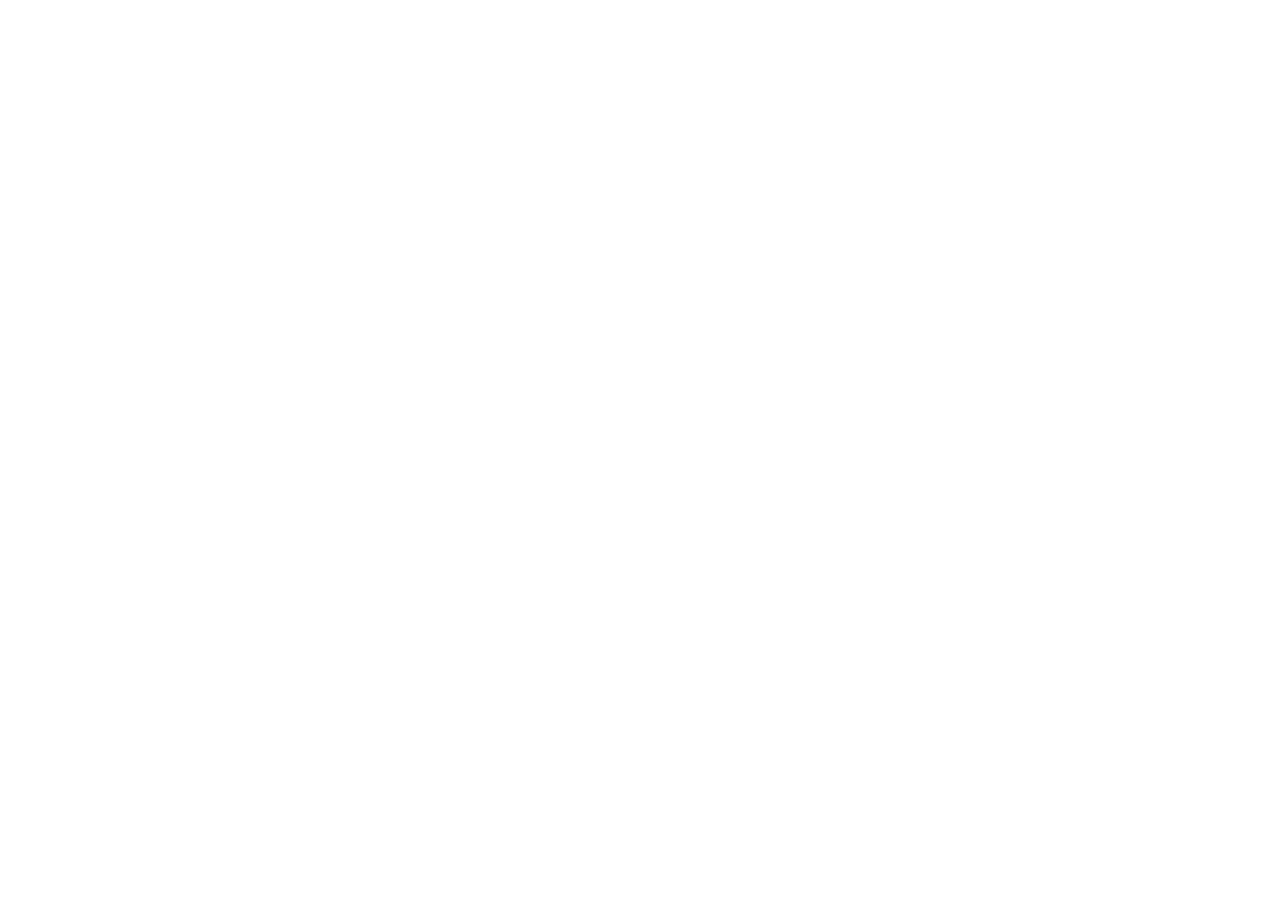
==== login.html @ 0ff99f97 "init project" ====
<!DOCTYPE html>
<html lang="en">
<head>
  <meta charset="UTF-8">
  <meta http-equiv="X-UA-Compatible" content="IE=edge">
  <meta name="viewport" content="width=device-width, initial-scale=1.0">
  <title>Document</title>
</head>
<body>
  
</body>
</html>
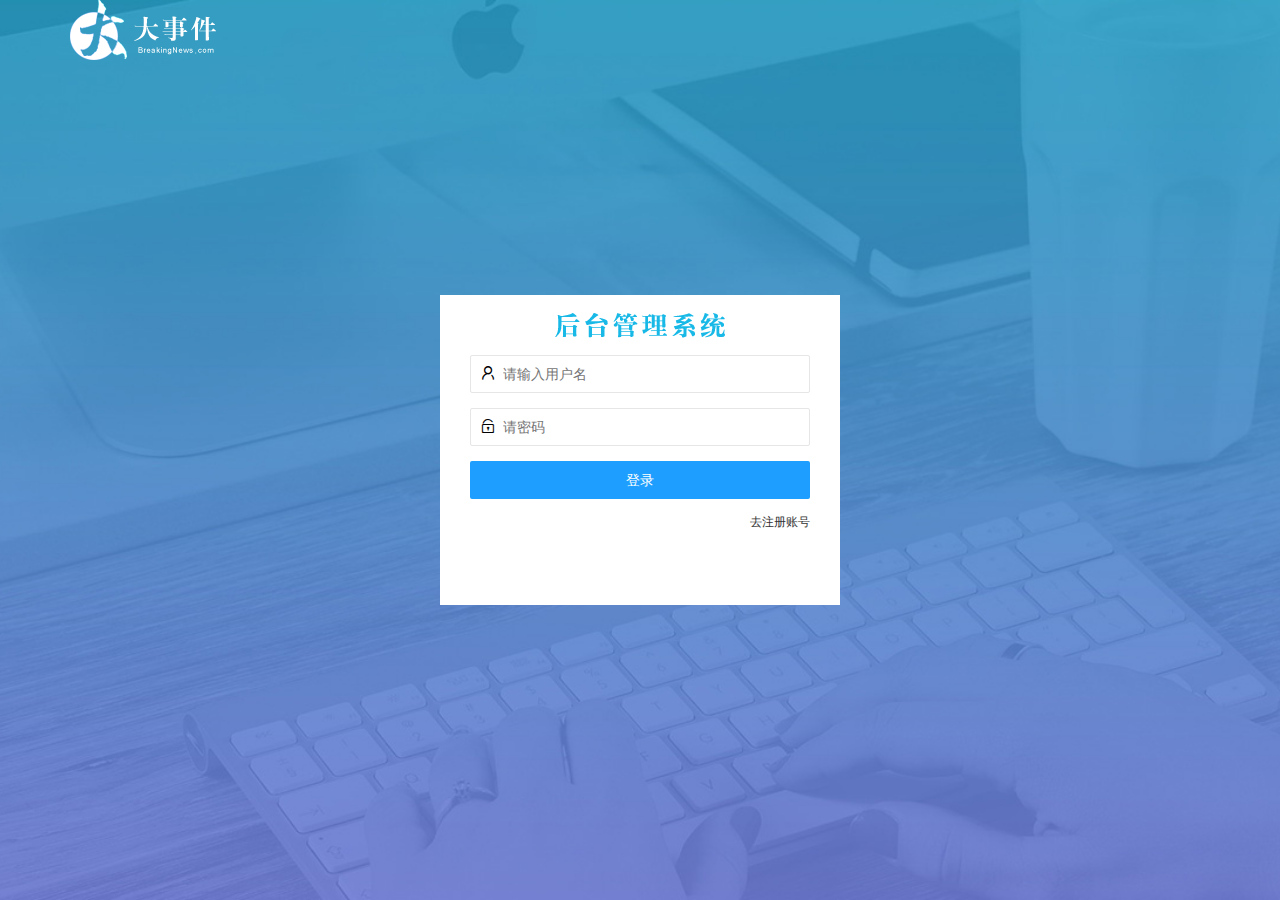
==== commit e0bfd0fa: "完成了登录和注册功能的开发" ====
--- a/login.html
+++ b/login.html
@@ -4,9 +4,81 @@
   <meta charset="UTF-8">
   <meta http-equiv="X-UA-Compatible" content="IE=edge">
   <meta name="viewport" content="width=device-width, initial-scale=1.0">
-  <title>Document</title>
+  <title>大事件登录/注册</title>
+  <link rel="stylesheet" href="./assets/lib/layui/css/layui.css">
+  <link rel="stylesheet" href="./assets/css/login.css">
 </head>
 <body>
-  
+  <!-- 头部的logo区域 -->
+  <div class="layui-main">
+    <img src="./assets/images/logo.png" alt="">
+  </div>
+  <div class="loginAndRegBox">
+    <div class="title-box"></div>
+    <!-- 登录的div -->
+    <div class="login-box">
+      <!--登录的表单  -->
+      <form class="layui-form" id="form_login">
+        <!-- 用户名 -->
+        <div class="layui-form-item">
+          <i class="layui-icon layui-icon-username"></i> 
+            <input type="text" name="username" required  lay-verify="required" placeholder="请输入用户名" autocomplete="off" class="layui-input">
+        </div>
+        <!-- 密码 -->
+        <div class="layui-form-item">
+          <i class="layui-icon layui-icon-password"></i> 
+          <input type="password" name="password" required  lay-verify="required|pwd" placeholder="请密码" autocomplete="off" class="layui-input">
+      </div>
+      <!-- 登录按钮 -->
+      <div class="layui-form-item">
+        <!-- 注意： 表单提交按钮和普通提交按钮的区别，就是lay-submit属性-->
+        <button class="layui-btn layui-btn-fluid layui-btn-normal" lay-submit lay-filter="formDemo">登录</button>
+      </div>
+      <div class="layui-form-item links">
+        <a href="javascript:;" id="link_reg">去注册账号</a>  
+      </div>
+      </form>
+      
+    </div>
+    <!-- 注册的div -->
+    <div class="reg-box">
+      <!-- 注册的表单 -->
+      <form class="layui-form" id="form_reg">
+        <!-- 用户名 -->
+        <div class="layui-form-item">
+          <i class="layui-icon layui-icon-username"></i> 
+            <input id="username" type="text" name="username" required  lay-verify="required" placeholder="请输入用户名" autocomplete="off" class="layui-input">
+        </div>
+        <!-- 密码 -->
+        <div class="layui-form-item">
+          <i class="layui-icon layui-icon-password"></i> 
+          <input id="password" type="password" name="password" required  lay-verify="required|pwd" placeholder="请输入密码" autocomplete="off" class="layui-input">
+      </div>
+      <!-- 密码确认 -->
+      <div class="layui-form-item">
+        <i class="layui-icon layui-icon-password"></i> 
+        <input id="repassword" type="password" name="repassword" required  lay-verify="required|pwd|repwd" placeholder="再次确认密码" autocomplete="off" class="layui-input">
+    </div>
+      <!-- 注册按钮 -->
+      <div class="layui-form-item">
+        <!-- 注意： 表单提交按钮和普通提交按钮的区别，就是lay-submit属性-->
+        <button class="layui-btn layui-btn-fluid layui-btn-normal" lay-submit lay-filter="formDemo">登录</button>
+      </div>
+      <div class="layui-form-item links">
+        <a href="javascript:;" id="link_login">去登录</a>
+      </div>
+      </form>
+      
+    </div>
+  </div>
+  <!-- 导入layui的js文件 -->
+  <script src="./assets/lib/layui/layui.all.js"></script>
+  <!-- 导入jQuery -->
+  <script src="./assets/lib/jquery.js"></script>
+  <!-- 导入自己封装的baseAPI.js -->
+  <script src="./assets/js/baseAPI.js"></script>
+  <!-- 导入自己的jQuery脚本 -->
+  <script src="./assets/js/login.js"></script>
+
 </body>
 </html>--- a/assets/lib/layui/css/layui.css
+++ b/assets/lib/layui/css/layui.css
@@ -0,0 +1,2 @@
+/** layui-v2.5.5 MIT License By https://www.layui.com */
+ .layui-inline,img{display:inline-block;vertical-align:middle}h1,h2,h3,h4,h5,h6{font-weight:400}.layui-edge,.layui-header,.layui-inline,.layui-main{position:relative}.layui-body,.layui-edge,.layui-elip{overflow:hidden}.layui-btn,.layui-edge,.layui-inline,img{vertical-align:middle}.layui-btn,.layui-disabled,.layui-icon,.layui-unselect{-moz-user-select:none;-webkit-user-select:none;-ms-user-select:none}.layui-elip,.layui-form-checkbox span,.layui-form-pane .layui-form-label{text-overflow:ellipsis;white-space:nowrap}.layui-breadcrumb,.layui-tree-btnGroup{visibility:hidden}blockquote,body,button,dd,div,dl,dt,form,h1,h2,h3,h4,h5,h6,input,li,ol,p,pre,td,textarea,th,ul{margin:0;padding:0;-webkit-tap-highlight-color:rgba(0,0,0,0)}a:active,a:hover{outline:0}img{border:none}li{list-style:none}table{border-collapse:collapse;border-spacing:0}h4,h5,h6{font-size:100%}button,input,optgroup,option,select,textarea{font-family:inherit;font-size:inherit;font-style:inherit;font-weight:inherit;outline:0}pre{white-space:pre-wrap;white-space:-moz-pre-wrap;white-space:-pre-wrap;white-space:-o-pre-wrap;word-wrap:break-word}body{line-height:24px;font:14px Helvetica Neue,Helvetica,PingFang SC,Tahoma,Arial,sans-serif}hr{height:1px;margin:10px 0;border:0;clear:both}a{color:#333;text-decoration:none}a:hover{color:#777}a cite{font-style:normal;*cursor:pointer}.layui-border-box,.layui-border-box *{box-sizing:border-box}.layui-box,.layui-box *{box-sizing:content-box}.layui-clear{clear:both;*zoom:1}.layui-clear:after{content:'\20';clear:both;*zoom:1;display:block;height:0}.layui-inline{*display:inline;*zoom:1}.layui-edge{display:inline-block;width:0;height:0;border-width:6px;border-style:dashed;border-color:transparent}.layui-edge-top{top:-4px;border-bottom-color:#999;border-bottom-style:solid}.layui-edge-right{border-left-color:#999;border-left-style:solid}.layui-edge-bottom{top:2px;border-top-color:#999;border-top-style:solid}.layui-edge-left{border-right-color:#999;border-right-style:solid}.layui-disabled,.layui-disabled:hover{color:#d2d2d2!important;cursor:not-allowed!important}.layui-circle{border-radius:100%}.layui-show{display:block!important}.layui-hide{display:none!important}@font-face{font-family:layui-icon;src:url(../font/iconfont.eot?v=250);src:url(../font/iconfont.eot?v=250#iefix) format('embedded-opentype'),url(../font/iconfont.woff2?v=250) format('woff2'),url(../font/iconfont.woff?v=250) format('woff'),url(../font/iconfont.ttf?v=250) format('truetype'),url(../font/iconfont.svg?v=250#layui-icon) format('svg')}.layui-icon{font-family:layui-icon!important;font-size:16px;font-style:normal;-webkit-font-smoothing:antialiased;-moz-osx-font-smoothing:grayscale}.layui-icon-reply-fill:before{content:"\e611"}.layui-icon-set-fill:before{content:"\e614"}.layui-icon-menu-fill:before{content:"\e60f"}.layui-icon-search:before{content:"\e615"}.layui-icon-share:before{content:"\e641"}.layui-icon-set-sm:before{content:"\e620"}.layui-icon-engine:before{content:"\e628"}.layui-icon-close:before{content:"\1006"}.layui-icon-close-fill:before{content:"\1007"}.layui-icon-chart-screen:before{content:"\e629"}.layui-icon-star:before{content:"\e600"}.layui-icon-circle-dot:before{content:"\e617"}.layui-icon-chat:before{content:"\e606"}.layui-icon-release:before{content:"\e609"}.layui-icon-list:before{content:"\e60a"}.layui-icon-chart:before{content:"\e62c"}.layui-icon-ok-circle:before{content:"\1005"}.layui-icon-layim-theme:before{content:"\e61b"}.layui-icon-table:before{content:"\e62d"}.layui-icon-right:before{content:"\e602"}.layui-icon-left:before{content:"\e603"}.layui-icon-cart-simple:before{content:"\e698"}.layui-icon-face-cry:before{content:"\e69c"}.layui-icon-face-smile:before{content:"\e6af"}.layui-icon-survey:before{content:"\e6b2"}.layui-icon-tree:before{content:"\e62e"}.layui-icon-upload-circle:before{content:"\e62f"}.layui-icon-add-circle:before{content:"\e61f"}.layui-icon-download-circle:before{content:"\e601"}.layui-icon-templeate-1:before{content:"\e630"}.layui-icon-util:before{content:"\e631"}.layui-icon-face-surprised:before{content:"\e664"}.layui-icon-edit:before{content:"\e642"}.layui-icon-speaker:before{content:"\e645"}.layui-icon-down:before{content:"\e61a"}.layui-icon-file:before{content:"\e621"}.layui-icon-layouts:before{content:"\e632"}.layui-icon-rate-half:before{content:"\e6c9"}.layui-icon-add-circle-fine:before{content:"\e608"}.layui-icon-prev-circle:before{content:"\e633"}.layui-icon-read:before{content:"\e705"}.layui-icon-404:before{content:"\e61c"}.layui-icon-carousel:before{content:"\e634"}.layui-icon-help:before{content:"\e607"}.layui-icon-code-circle:before{content:"\e635"}.layui-icon-water:before{content:"\e636"}.layui-icon-username:before{content:"\e66f"}.layui-icon-find-fill:before{content:"\e670"}.layui-icon-about:before{content:"\e60b"}.layui-icon-location:before{content:"\e715"}.layui-icon-up:before{content:"\e619"}.layui-icon-pause:before{content:"\e651"}.layui-icon-date:before{content:"\e637"}.layui-icon-layim-uploadfile:before{content:"\e61d"}.layui-icon-delete:before{content:"\e640"}.layui-icon-play:before{content:"\e652"}.layui-icon-top:before{content:"\e604"}.layui-icon-friends:before{content:"\e612"}.layui-icon-refresh-3:before{content:"\e9aa"}.layui-icon-ok:before{content:"\e605"}.layui-icon-layer:before{content:"\e638"}.layui-icon-face-smile-fine:before{content:"\e60c"}.layui-icon-dollar:before{content:"\e659"}.layui-icon-group:before{content:"\e613"}.layui-icon-layim-download:before{content:"\e61e"}.layui-icon-picture-fine:before{content:"\e60d"}.layui-icon-link:before{content:"\e64c"}.layui-icon-diamond:before{content:"\e735"}.layui-icon-log:before{content:"\e60e"}.layui-icon-rate-solid:before{content:"\e67a"}.layui-icon-fonts-del:before{content:"\e64f"}.layui-icon-unlink:before{content:"\e64d"}.layui-icon-fonts-clear:before{content:"\e639"}.layui-icon-triangle-r:before{content:"\e623"}.layui-icon-circle:before{content:"\e63f"}.layui-icon-radio:before{content:"\e643"}.layui-icon-align-center:before{content:"\e647"}.layui-icon-align-right:before{content:"\e648"}.layui-icon-align-left:before{content:"\e649"}.layui-icon-loading-1:before{content:"\e63e"}.layui-icon-return:before{content:"\e65c"}.layui-icon-fonts-strong:before{content:"\e62b"}.layui-icon-upload:before{content:"\e67c"}.layui-icon-dialogue:before{content:"\e63a"}.layui-icon-video:before{content:"\e6ed"}.layui-icon-headset:before{content:"\e6fc"}.layui-icon-cellphone-fine:before{content:"\e63b"}.layui-icon-add-1:before{content:"\e654"}.layui-icon-face-smile-b:before{content:"\e650"}.layui-icon-fonts-html:before{content:"\e64b"}.layui-icon-form:before{content:"\e63c"}.layui-icon-cart:before{content:"\e657"}.layui-icon-camera-fill:before{content:"\e65d"}.layui-icon-tabs:before{content:"\e62a"}.layui-icon-fonts-code:before{content:"\e64e"}.layui-icon-fire:before{content:"\e756"}.layui-icon-set:before{content:"\e716"}.layui-icon-fonts-u:before{content:"\e646"}.layui-icon-triangle-d:before{content:"\e625"}.layui-icon-tips:before{content:"\e702"}.layui-icon-picture:before{content:"\e64a"}.layui-icon-more-vertical:before{content:"\e671"}.layui-icon-flag:before{content:"\e66c"}.layui-icon-loading:before{content:"\e63d"}.layui-icon-fonts-i:before{content:"\e644"}.layui-icon-refresh-1:before{content:"\e666"}.layui-icon-rmb:before{content:"\e65e"}.layui-icon-home:before{content:"\e68e"}.layui-icon-user:before{content:"\e770"}.layui-icon-notice:before{content:"\e667"}.layui-icon-login-weibo:before{content:"\e675"}.layui-icon-voice:before{content:"\e688"}.layui-icon-upload-drag:before{content:"\e681"}.layui-icon-login-qq:before{content:"\e676"}.layui-icon-snowflake:before{content:"\e6b1"}.layui-icon-file-b:before{content:"\e655"}.layui-icon-template:before{content:"\e663"}.layui-icon-auz:before{content:"\e672"}.layui-icon-console:before{content:"\e665"}.layui-icon-app:before{content:"\e653"}.layui-icon-prev:before{content:"\e65a"}.layui-icon-website:before{content:"\e7ae"}.layui-icon-next:before{content:"\e65b"}.layui-icon-component:before{content:"\e857"}.layui-icon-more:before{content:"\e65f"}.layui-icon-login-wechat:before{content:"\e677"}.layui-icon-shrink-right:before{content:"\e668"}.layui-icon-spread-left:before{content:"\e66b"}.layui-icon-camera:before{content:"\e660"}.layui-icon-note:before{content:"\e66e"}.layui-icon-refresh:before{content:"\e669"}.layui-icon-female:before{content:"\e661"}.layui-icon-male:before{content:"\e662"}.layui-icon-password:before{content:"\e673"}.layui-icon-senior:before{content:"\e674"}.layui-icon-theme:before{content:"\e66a"}.layui-icon-tread:before{content:"\e6c5"}.layui-icon-praise:before{content:"\e6c6"}.layui-icon-star-fill:before{content:"\e658"}.layui-icon-rate:before{content:"\e67b"}.layui-icon-template-1:before{content:"\e656"}.layui-icon-vercode:before{content:"\e679"}.layui-icon-cellphone:before{content:"\e678"}.layui-icon-screen-full:before{content:"\e622"}.layui-icon-screen-restore:before{content:"\e758"}.layui-icon-cols:before{content:"\e610"}.layui-icon-export:before{content:"\e67d"}.layui-icon-print:before{content:"\e66d"}.layui-icon-slider:before{content:"\e714"}.layui-icon-addition:before{content:"\e624"}.layui-icon-subtraction:before{content:"\e67e"}.layui-icon-service:before{content:"\e626"}.layui-icon-transfer:before{content:"\e691"}.layui-main{width:1140px;margin:0 auto}.layui-header{z-index:1000;height:60px}.layui-header a:hover{transition:all .5s;-webkit-transition:all .5s}.layui-side{position:fixed;left:0;top:0;bottom:0;z-index:999;width:200px;overflow-x:hidden}.layui-side-scroll{position:relative;width:220px;height:100%;overflow-x:hidden}.layui-body{position:absolute;left:200px;right:0;top:0;bottom:0;z-index:998;width:auto;overflow-y:auto;box-sizing:border-box}.layui-layout-body{overflow:hidden}.layui-layout-admin .layui-header{background-color:#23262E}.layui-layout-admin .layui-side{top:60px;width:200px;overflow-x:hidden}.layui-layout-admin .layui-body{position:fixed;top:60px;bottom:44px}.layui-layout-admin .layui-main{width:auto;margin:0 15px}.layui-layout-admin .layui-footer{position:fixed;left:200px;right:0;bottom:0;height:44px;line-height:44px;padding:0 15px;background-color:#eee}.layui-layout-admin .layui-logo{position:absolute;left:0;top:0;width:200px;height:100%;line-height:60px;text-align:center;color:#009688;font-size:16px}.layui-layout-admin .layui-header .layui-nav{background:0 0}.layui-layout-left{position:absolute!important;left:200px;top:0}.layui-layout-right{position:absolute!important;right:0;top:0}.layui-container{position:relative;margin:0 auto;padding:0 15px;box-sizing:border-box}.layui-fluid{position:relative;margin:0 auto;padding:0 15px}.layui-row:after,.layui-row:before{content:'';display:block;clear:both}.layui-col-lg1,.layui-col-lg10,.layui-col-lg11,.layui-col-lg12,.layui-col-lg2,.layui-col-lg3,.layui-col-lg4,.layui-col-lg5,.layui-col-lg6,.layui-col-lg7,.layui-col-lg8,.layui-col-lg9,.layui-col-md1,.layui-col-md10,.layui-col-md11,.layui-col-md12,.layui-col-md2,.layui-col-md3,.layui-col-md4,.layui-col-md5,.layui-col-md6,.layui-col-md7,.layui-col-md8,.layui-col-md9,.layui-col-sm1,.layui-col-sm10,.layui-col-sm11,.layui-col-sm12,.layui-col-sm2,.layui-col-sm3,.layui-col-sm4,.layui-col-sm5,.layui-col-sm6,.layui-col-sm7,.layui-col-sm8,.layui-col-sm9,.layui-col-xs1,.layui-col-xs10,.layui-col-xs11,.layui-col-xs12,.layui-col-xs2,.layui-col-xs3,.layui-col-xs4,.layui-col-xs5,.layui-col-xs6,.layui-col-xs7,.layui-col-xs8,.layui-col-xs9{position:relative;display:block;box-sizing:border-box}.layui-col-xs1,.layui-col-xs10,.layui-col-xs11,.layui-col-xs12,.layui-col-xs2,.layui-col-xs3,.layui-col-xs4,.layui-col-xs5,.layui-col-xs6,.layui-col-xs7,.layui-col-xs8,.layui-col-xs9{float:left}.layui-col-xs1{width:8.33333333%}.layui-col-xs2{width:16.66666667%}.layui-col-xs3{width:25%}.layui-col-xs4{width:33.33333333%}.layui-col-xs5{width:41.66666667%}.layui-col-xs6{width:50%}.layui-col-xs7{width:58.33333333%}.layui-col-xs8{width:66.66666667%}.layui-col-xs9{width:75%}.layui-col-xs10{width:83.33333333%}.layui-col-xs11{width:91.66666667%}.layui-col-xs12{width:100%}.layui-col-xs-offset1{margin-left:8.33333333%}.layui-col-xs-offset2{margin-left:16.66666667%}.layui-col-xs-offset3{margin-left:25%}.layui-col-xs-offset4{margin-left:33.33333333%}.layui-col-xs-offset5{margin-left:41.66666667%}.layui-col-xs-offset6{margin-left:50%}.layui-col-xs-offset7{margin-left:58.33333333%}.layui-col-xs-offset8{margin-left:66.66666667%}.layui-col-xs-offset9{margin-left:75%}.layui-col-xs-offset10{margin-left:83.33333333%}.layui-col-xs-offset11{margin-left:91.66666667%}.layui-col-xs-offset12{margin-left:100%}@media screen and (max-width:768px){.layui-hide-xs{display:none!important}.layui-show-xs-block{display:block!important}.layui-show-xs-inline{display:inline!important}.layui-show-xs-inline-block{display:inline-block!important}}@media screen and (min-width:768px){.layui-container{width:750px}.layui-hide-sm{display:none!important}.layui-show-sm-block{display:block!important}.layui-show-sm-inline{display:inline!important}.layui-show-sm-inline-block{display:inline-block!important}.layui-col-sm1,.layui-col-sm10,.layui-col-sm11,.layui-col-sm12,.layui-col-sm2,.layui-col-sm3,.layui-col-sm4,.layui-col-sm5,.layui-col-sm6,.layui-col-sm7,.layui-col-sm8,.layui-col-sm9{float:left}.layui-col-sm1{width:8.33333333%}.layui-col-sm2{width:16.66666667%}.layui-col-sm3{width:25%}.layui-col-sm4{width:33.33333333%}.layui-col-sm5{width:41.66666667%}.layui-col-sm6{width:50%}.layui-col-sm7{width:58.33333333%}.layui-col-sm8{width:66.66666667%}.layui-col-sm9{width:75%}.layui-col-sm10{width:83.33333333%}.layui-col-sm11{width:91.66666667%}.layui-col-sm12{width:100%}.layui-col-sm-offset1{margin-left:8.33333333%}.layui-col-sm-offset2{margin-left:16.66666667%}.layui-col-sm-offset3{margin-left:25%}.layui-col-sm-offset4{margin-left:33.33333333%}.layui-col-sm-offset5{margin-left:41.66666667%}.layui-col-sm-offset6{margin-left:50%}.layui-col-sm-offset7{margin-left:58.33333333%}.layui-col-sm-offset8{margin-left:66.66666667%}.layui-col-sm-offset9{margin-left:75%}.layui-col-sm-offset10{margin-left:83.33333333%}.layui-col-sm-offset11{margin-left:91.66666667%}.layui-col-sm-offset12{margin-left:100%}}@media screen and (min-width:992px){.layui-container{width:970px}.layui-hide-md{display:none!important}.layui-show-md-block{display:block!important}.layui-show-md-inline{display:inline!important}.layui-show-md-inline-block{display:inline-block!important}.layui-col-md1,.layui-col-md10,.layui-col-md11,.layui-col-md12,.layui-col-md2,.layui-col-md3,.layui-col-md4,.layui-col-md5,.layui-col-md6,.layui-col-md7,.layui-col-md8,.layui-col-md9{float:left}.layui-col-md1{width:8.33333333%}.layui-col-md2{width:16.66666667%}.layui-col-md3{width:25%}.layui-col-md4{width:33.33333333%}.layui-col-md5{width:41.66666667%}.layui-col-md6{width:50%}.layui-col-md7{width:58.33333333%}.layui-col-md8{width:66.66666667%}.layui-col-md9{width:75%}.layui-col-md10{width:83.33333333%}.layui-col-md11{width:91.66666667%}.layui-col-md12{width:100%}.layui-col-md-offset1{margin-left:8.33333333%}.layui-col-md-offset2{margin-left:16.66666667%}.layui-col-md-offset3{margin-left:25%}.layui-col-md-offset4{margin-left:33.33333333%}.layui-col-md-offset5{margin-left:41.66666667%}.layui-col-md-offset6{margin-left:50%}.layui-col-md-offset7{margin-left:58.33333333%}.layui-col-md-offset8{margin-left:66.66666667%}.layui-col-md-offset9{margin-left:75%}.layui-col-md-offset10{margin-left:83.33333333%}.layui-col-md-offset11{margin-left:91.66666667%}.layui-col-md-offset12{margin-left:100%}}@media screen and (min-width:1200px){.layui-container{width:1170px}.layui-hide-lg{display:none!important}.layui-show-lg-block{display:block!important}.layui-show-lg-inline{display:inline!important}.layui-show-lg-inline-block{display:inline-block!important}.layui-col-lg1,.layui-col-lg10,.layui-col-lg11,.layui-col-lg12,.layui-col-lg2,.layui-col-lg3,.layui-col-lg4,.layui-col-lg5,.layui-col-lg6,.layui-col-lg7,.layui-col-lg8,.layui-col-lg9{float:left}.layui-col-lg1{width:8.33333333%}.layui-col-lg2{width:16.66666667%}.layui-col-lg3{width:25%}.layui-col-lg4{width:33.33333333%}.layui-col-lg5{width:41.66666667%}.layui-col-lg6{width:50%}.layui-col-lg7{width:58.33333333%}.layui-col-lg8{width:66.66666667%}.layui-col-lg9{width:75%}.layui-col-lg10{width:83.33333333%}.layui-col-lg11{width:91.66666667%}.layui-col-lg12{width:100%}.layui-col-lg-offset1{margin-left:8.33333333%}.layui-col-lg-offset2{margin-left:16.66666667%}.layui-col-lg-offset3{margin-left:25%}.layui-col-lg-offset4{margin-left:33.33333333%}.layui-col-lg-offset5{margin-left:41.66666667%}.layui-col-lg-offset6{margin-left:50%}.layui-col-lg-offset7{margin-left:58.33333333%}.layui-col-lg-offset8{margin-left:66.66666667%}.layui-col-lg-offset9{margin-left:75%}.layui-col-lg-offset10{margin-left:83.33333333%}.layui-col-lg-offset11{margin-left:91.66666667%}.layui-col-lg-offset12{margin-left:100%}}.layui-col-space1{margin:-.5px}.layui-col-space1>*{padding:.5px}.layui-col-space3{margin:-1.5px}.layui-col-space3>*{padding:1.5px}.layui-col-space5{margin:-2.5px}.layui-col-space5>*{padding:2.5px}.layui-col-space8{margin:-3.5px}.layui-col-space8>*{padding:3.5px}.layui-col-space10{margin:-5px}.layui-col-space10>*{padding:5px}.layui-col-space12{margin:-6px}.layui-col-space12>*{padding:6px}.layui-col-space15{margin:-7.5px}.layui-col-space15>*{padding:7.5px}.layui-col-space18{margin:-9px}.layui-col-space18>*{padding:9px}.layui-col-space20{margin:-10px}.layui-col-space20>*{padding:10px}.layui-col-space22{margin:-11px}.layui-col-space22>*{padding:11px}.layui-col-space25{margin:-12.5px}.layui-col-space25>*{padding:12.5px}.layui-col-space30{margin:-15px}.layui-col-space30>*{padding:15px}.layui-btn,.layui-input,.layui-select,.layui-textarea,.layui-upload-button{outline:0;-webkit-appearance:none;transition:all .3s;-webkit-transition:all .3s;box-sizing:border-box}.layui-elem-quote{margin-bottom:10px;padding:15px;line-height:22px;border-left:5px solid #009688;border-radius:0 2px 2px 0;background-color:#f2f2f2}.layui-quote-nm{border-style:solid;border-width:1px 1px 1px 5px;background:0 0}.layui-elem-field{margin-bottom:10px;padding:0;border-width:1px;border-style:solid}.layui-elem-field legend{margin-left:20px;padding:0 10px;font-size:20px;font-weight:300}.layui-field-title{margin:10px 0 20px;border-width:1px 0 0}.layui-field-box{padding:10px 15px}.layui-field-title .layui-field-box{padding:10px 0}.layui-progress{position:relative;height:6px;border-radius:20px;background-color:#e2e2e2}.layui-progress-bar{position:absolute;left:0;top:0;width:0;max-width:100%;height:6px;border-radius:20px;text-align:right;background-color:#5FB878;transition:all .3s;-webkit-transition:all .3s}.layui-progress-big,.layui-progress-big .layui-progress-bar{height:18px;line-height:18px}.layui-progress-text{position:relative;top:-20px;line-height:18px;font-size:12px;color:#666}.layui-progress-big .layui-progress-text{position:static;padding:0 10px;color:#fff}.layui-collapse{border-width:1px;border-style:solid;border-radius:2px}.layui-colla-content,.layui-colla-item{border-top-width:1px;border-top-style:solid}.layui-colla-item:first-child{border-top:none}.layui-colla-title{position:relative;height:42px;line-height:42px;padding:0 15px 0 35px;color:#333;background-color:#f2f2f2;cursor:pointer;font-size:14px;overflow:hidden}.layui-colla-content{display:none;padding:10px 15px;line-height:22px;color:#666}.layui-colla-icon{position:absolute;left:15px;top:0;font-size:14px}.layui-card{margin-bottom:15px;border-radius:2px;background-color:#fff;box-shadow:0 1px 2px 0 rgba(0,0,0,.05)}.layui-card:last-child{margin-bottom:0}.layui-card-header{position:relative;height:42px;line-height:42px;padding:0 15px;border-bottom:1px solid #f6f6f6;color:#333;border-radius:2px 2px 0 0;font-size:14px}.layui-bg-black,.layui-bg-blue,.layui-bg-cyan,.layui-bg-green,.layui-bg-orange,.layui-bg-red{color:#fff!important}.layui-card-body{position:relative;padding:10px 15px;line-height:24px}.layui-card-body[pad15]{padding:15px}.layui-card-body[pad20]{padding:20px}.layui-card-body .layui-table{margin:5px 0}.layui-card .layui-tab{margin:0}.layui-panel-window{position:relative;padding:15px;border-radius:0;border-top:5px solid #E6E6E6;background-color:#fff}.layui-auxiliar-moving{position:fixed;left:0;right:0;top:0;bottom:0;width:100%;height:100%;background:0 0;z-index:9999999999}.layui-form-label,.layui-form-mid,.layui-form-select,.layui-input-block,.layui-input-inline,.layui-textarea{position:relative}.layui-bg-red{background-color:#FF5722!important}.layui-bg-orange{background-color:#FFB800!important}.layui-bg-green{background-color:#009688!important}.layui-bg-cyan{background-color:#2F4056!important}.layui-bg-blue{background-color:#1E9FFF!important}.layui-bg-black{background-color:#393D49!important}.layui-bg-gray{background-color:#eee!important;color:#666!important}.layui-badge-rim,.layui-colla-content,.layui-colla-item,.layui-collapse,.layui-elem-field,.layui-form-pane .layui-form-item[pane],.layui-form-pane .layui-form-label,.layui-input,.layui-layedit,.layui-layedit-tool,.layui-quote-nm,.layui-select,.layui-tab-bar,.layui-tab-card,.layui-tab-title,.layui-tab-title .layui-this:after,.layui-textarea{border-color:#e6e6e6}.layui-timeline-item:before,hr{background-color:#e6e6e6}.layui-text{line-height:22px;font-size:14px;color:#666}.layui-text h1,.layui-text h2,.layui-text h3{font-weight:500;color:#333}.layui-text h1{font-size:30px}.layui-text h2{font-size:24px}.layui-text h3{font-size:18px}.layui-text a:not(.layui-btn){color:#01AAED}.layui-text a:not(.layui-btn):hover{text-decoration:underline}.layui-text ul{padding:5px 0 5px 15px}.layui-text ul li{margin-top:5px;list-style-type:disc}.layui-text em,.layui-word-aux{color:#999!important;padding:0 5px!important}.layui-btn{display:inline-block;height:38px;line-height:38px;padding:0 18px;background-color:#009688;color:#fff;white-space:nowrap;text-align:center;font-size:14px;border:none;border-radius:2px;cursor:pointer}.layui-btn:hover{opacity:.8;filter:alpha(opacity=80);color:#fff}.layui-btn:active{opacity:1;filter:alpha(opacity=100)}.layui-btn+.layui-btn{margin-left:10px}.layui-btn-container{font-size:0}.layui-btn-container .layui-btn{margin-right:10px;margin-bottom:10px}.layui-btn-container .layui-btn+.layui-btn{margin-left:0}.layui-table .layui-btn-container .layui-btn{margin-bottom:9px}.layui-btn-radius{border-radius:100px}.layui-btn .layui-icon{margin-right:3px;font-size:18px;vertical-align:bottom;vertical-align:middle\9}.layui-btn-primary{border:1px solid #C9C9C9;background-color:#fff;color:#555}.layui-btn-primary:hover{border-color:#009688;color:#333}.layui-btn-normal{background-color:#1E9FFF}.layui-btn-warm{background-color:#FFB800}.layui-btn-danger{background-color:#FF5722}.layui-btn-checked{background-color:#5FB878}.layui-btn-disabled,.layui-btn-disabled:active,.layui-btn-disabled:hover{border:1px solid #e6e6e6;background-color:#FBFBFB;color:#C9C9C9;cursor:not-allowed;opacity:1}.layui-btn-lg{height:44px;line-height:44px;padding:0 25px;font-size:16px}.layui-btn-sm{height:30px;line-height:30px;padding:0 10px;font-size:12px}.layui-btn-sm i{font-size:16px!important}.layui-btn-xs{height:22px;line-height:22px;padding:0 5px;font-size:12px}.layui-btn-xs i{font-size:14px!important}.layui-btn-group{display:inline-block;vertical-align:middle;font-size:0}.layui-btn-group .layui-btn{margin-left:0!important;margin-right:0!important;border-left:1px solid rgba(255,255,255,.5);border-radius:0}.layui-btn-group .layui-btn-primary{border-left:none}.layui-btn-group .layui-btn-primary:hover{border-color:#C9C9C9;color:#009688}.layui-btn-group .layui-btn:first-child{border-left:none;border-radius:2px 0 0 2px}.layui-btn-group .layui-btn-primary:first-child{border-left:1px solid #c9c9c9}.layui-btn-group .layui-btn:last-child{border-radius:0 2px 2px 0}.layui-btn-group .layui-btn+.layui-btn{margin-left:0}.layui-btn-group+.layui-btn-group{margin-left:10px}.layui-btn-fluid{width:100%}.layui-input,.layui-select,.layui-textarea{height:38px;line-height:1.3;line-height:38px\9;border-width:1px;border-style:solid;background-color:#fff;border-radius:2px}.layui-input::-webkit-input-placeholder,.layui-select::-webkit-input-placeholder,.layui-textarea::-webkit-input-placeholder{line-height:1.3}.layui-input,.layui-textarea{display:block;width:100%;padding-left:10px}.layui-input:hover,.layui-textarea:hover{border-color:#D2D2D2!important}.layui-input:focus,.layui-textarea:focus{border-color:#C9C9C9!important}.layui-textarea{min-height:100px;height:auto;line-height:20px;padding:6px 10px;resize:vertical}.layui-select{padding:0 10px}.layui-form input[type=checkbox],.layui-form input[type=radio],.layui-form select{display:none}.layui-form [lay-ignore]{display:initial}.layui-form-item{margin-bottom:15px;clear:both;*zoom:1}.layui-form-item:after{content:'\20';clear:both;*zoom:1;display:block;height:0}.layui-form-label{float:left;display:block;padding:9px 15px;width:80px;font-weight:400;line-height:20px;text-align:right}.layui-form-label-col{display:block;float:none;padding:9px 0;line-height:20px;text-align:left}.layui-form-item .layui-inline{margin-bottom:5px;margin-right:10px}.layui-input-block{margin-left:110px;min-height:36px}.layui-input-inline{display:inline-block;vertical-align:middle}.layui-form-item .layui-input-inline{float:left;width:190px;margin-right:10px}.layui-form-text .layui-input-inline{width:auto}.layui-form-mid{float:left;display:block;padding:9px 0!important;line-height:20px;margin-right:10px}.layui-form-danger+.layui-form-select .layui-input,.layui-form-danger:focus{border-color:#FF5722!important}.layui-form-select .layui-input{padding-right:30px;cursor:pointer}.layui-form-select .layui-edge{position:absolute;right:10px;top:50%;margin-top:-3px;cursor:pointer;border-width:6px;border-top-color:#c2c2c2;border-top-style:solid;transition:all .3s;-webkit-transition:all .3s}.layui-form-select dl{display:none;position:absolute;left:0;top:42px;padding:5px 0;z-index:899;min-width:100%;border:1px solid #d2d2d2;max-height:300px;overflow-y:auto;background-color:#fff;border-radius:2px;box-shadow:0 2px 4px rgba(0,0,0,.12);box-sizing:border-box}.layui-form-select dl dd,.layui-form-select dl dt{padding:0 10px;line-height:36px;white-space:nowrap;overflow:hidden;text-overflow:ellipsis}.layui-form-select dl dt{font-size:12px;color:#999}.layui-form-select dl dd{cursor:pointer}.layui-form-select dl dd:hover{background-color:#f2f2f2;-webkit-transition:.5s all;transition:.5s all}.layui-form-select .layui-select-group dd{padding-left:20px}.layui-form-select dl dd.layui-select-tips{padding-left:10px!important;color:#999}.layui-form-select dl dd.layui-this{background-color:#5FB878;color:#fff}.layui-form-checkbox,.layui-form-select dl dd.layui-disabled{background-color:#fff}.layui-form-selected dl{display:block}.layui-form-checkbox,.layui-form-checkbox *,.layui-form-switch{display:inline-block;vertical-align:middle}.layui-form-selected .layui-edge{margin-top:-9px;-webkit-transform:rotate(180deg);transform:rotate(180deg);margin-top:-3px\9}:root .layui-form-selected .layui-edge{margin-top:-9px\0/IE9}.layui-form-selectup dl{top:auto;bottom:42px}.layui-select-none{margin:5px 0;text-align:center;color:#999}.layui-select-disabled .layui-disabled{border-color:#eee!important}.layui-select-disabled .layui-edge{border-top-color:#d2d2d2}.layui-form-checkbox{position:relative;height:30px;line-height:30px;margin-right:10px;padding-right:30px;cursor:pointer;font-size:0;-webkit-transition:.1s linear;transition:.1s linear;box-sizing:border-box}.layui-form-checkbox span{padding:0 10px;height:100%;font-size:14px;border-radius:2px 0 0 2px;background-color:#d2d2d2;color:#fff;overflow:hidden}.layui-form-checkbox:hover span{background-color:#c2c2c2}.layui-form-checkbox i{position:absolute;right:0;top:0;width:30px;height:28px;border:1px solid #d2d2d2;border-left:none;border-radius:0 2px 2px 0;color:#fff;font-size:20px;text-align:center}.layui-form-checkbox:hover i{border-color:#c2c2c2;color:#c2c2c2}.layui-form-checked,.layui-form-checked:hover{border-color:#5FB878}.layui-form-checked span,.layui-form-checked:hover span{background-color:#5FB878}.layui-form-checked i,.layui-form-checked:hover i{color:#5FB878}.layui-form-item .layui-form-checkbox{margin-top:4px}.layui-form-checkbox[lay-skin=primary]{height:auto!important;line-height:normal!important;min-width:18px;min-height:18px;border:none!important;margin-right:0;padding-left:28px;padding-right:0;background:0 0}.layui-form-checkbox[lay-skin=primary] span{padding-left:0;padding-right:15px;line-height:18px;background:0 0;color:#666}.layui-form-checkbox[lay-skin=primary] i{right:auto;left:0;width:16px;height:16px;line-height:16px;border:1px solid #d2d2d2;font-size:12px;border-radius:2px;background-color:#fff;-webkit-transition:.1s linear;transition:.1s linear}.layui-form-checkbox[lay-skin=primary]:hover i{border-color:#5FB878;color:#fff}.layui-form-checked[lay-skin=primary] i{border-color:#5FB878!important;background-color:#5FB878;color:#fff}.layui-checkbox-disbaled[lay-skin=primary] span{background:0 0!important;color:#c2c2c2}.layui-checkbox-disbaled[lay-skin=primary]:hover i{border-color:#d2d2d2}.layui-form-item .layui-form-checkbox[lay-skin=primary]{margin-top:10px}.layui-form-switch{position:relative;height:22px;line-height:22px;min-width:35px;padding:0 5px;margin-top:8px;border:1px solid #d2d2d2;border-radius:20px;cursor:pointer;background-color:#fff;-webkit-transition:.1s linear;transition:.1s linear}.layui-form-switch i{position:absolute;left:5px;top:3px;width:16px;height:16px;border-radius:20px;background-color:#d2d2d2;-webkit-transition:.1s linear;transition:.1s linear}.layui-form-switch em{position:relative;top:0;width:25px;margin-left:21px;padding:0!important;text-align:center!important;color:#999!important;font-style:normal!important;font-size:12px}.layui-form-onswitch{border-color:#5FB878;background-color:#5FB878}.layui-checkbox-disbaled,.layui-checkbox-disbaled i{border-color:#e2e2e2!important}.layui-form-onswitch i{left:100%;margin-left:-21px;background-color:#fff}.layui-form-onswitch em{margin-left:5px;margin-right:21px;color:#fff!important}.layui-checkbox-disbaled span{background-color:#e2e2e2!important}.layui-checkbox-disbaled:hover i{color:#fff!important}[lay-radio]{display:none}.layui-form-radio,.layui-form-radio *{display:inline-block;vertical-align:middle}.layui-form-radio{line-height:28px;margin:6px 10px 0 0;padding-right:10px;cursor:pointer;font-size:0}.layui-form-radio *{font-size:14px}.layui-form-radio>i{margin-right:8px;font-size:22px;color:#c2c2c2}.layui-form-radio>i:hover,.layui-form-radioed>i{color:#5FB878}.layui-radio-disbaled>i{color:#e2e2e2!important}.layui-form-pane .layui-form-label{width:110px;padding:8px 15px;height:38px;line-height:20px;border-width:1px;border-style:solid;border-radius:2px 0 0 2px;text-align:center;background-color:#FBFBFB;overflow:hidden;box-sizing:border-box}.layui-form-pane .layui-input-inline{margin-left:-1px}.layui-form-pane .layui-input-block{margin-left:110px;left:-1px}.layui-form-pane .layui-input{border-radius:0 2px 2px 0}.layui-form-pane .layui-form-text .layui-form-label{float:none;width:100%;border-radius:2px;box-sizing:border-box;text-align:left}.layui-form-pane .layui-form-text .layui-input-inline{display:block;margin:0;top:-1px;clear:both}.layui-form-pane .layui-form-text .layui-input-block{margin:0;left:0;top:-1px}.layui-form-pane .layui-form-text .layui-textarea{min-height:100px;border-radius:0 0 2px 2px}.layui-form-pane .layui-form-checkbox{margin:4px 0 4px 10px}.layui-form-pane .layui-form-radio,.layui-form-pane .layui-form-switch{margin-top:6px;margin-left:10px}.layui-form-pane .layui-form-item[pane]{position:relative;border-width:1px;border-style:solid}.layui-form-pane .layui-form-item[pane] .layui-form-label{position:absolute;left:0;top:0;height:100%;border-width:0 1px 0 0}.layui-form-pane .layui-form-item[pane] .layui-input-inline{margin-left:110px}@media screen and (max-width:450px){.layui-form-item .layui-form-label{text-overflow:ellipsis;overflow:hidden;white-space:nowrap}.layui-form-item .layui-inline{display:block;margin-right:0;margin-bottom:20px;clear:both}.layui-form-item .layui-inline:after{content:'\20';clear:both;display:block;height:0}.layui-form-item .layui-input-inline{display:block;float:none;left:-3px;width:auto;margin:0 0 10px 112px}.layui-form-item .layui-input-inline+.layui-form-mid{margin-left:110px;top:-5px;padding:0}.layui-form-item .layui-form-checkbox{margin-right:5px;margin-bottom:5px}}.layui-layedit{border-width:1px;border-style:solid;border-radius:2px}.layui-layedit-tool{padding:3px 5px;border-bottom-width:1px;border-bottom-style:solid;font-size:0}.layedit-tool-fixed{position:fixed;top:0;border-top:1px solid #e2e2e2}.layui-layedit-tool .layedit-tool-mid,.layui-layedit-tool .layui-icon{display:inline-block;vertical-align:middle;text-align:center;font-size:14px}.layui-layedit-tool .layui-icon{position:relative;width:32px;height:30px;line-height:30px;margin:3px 5px;color:#777;cursor:pointer;border-radius:2px}.layui-layedit-tool .layui-icon:hover{color:#393D49}.layui-layedit-tool .layui-icon:active{color:#000}.layui-layedit-tool .layedit-tool-active{background-color:#e2e2e2;color:#000}.layui-layedit-tool .layui-disabled,.layui-layedit-tool .layui-disabled:hover{color:#d2d2d2;cursor:not-allowed}.layui-layedit-tool .layedit-tool-mid{width:1px;height:18px;margin:0 10px;background-color:#d2d2d2}.layedit-tool-html{width:50px!important;font-size:30px!important}.layedit-tool-b,.layedit-tool-code,.layedit-tool-help{font-size:16px!important}.layedit-tool-d,.layedit-tool-face,.layedit-tool-image,.layedit-tool-unlink{font-size:18px!important}.layedit-tool-image input{position:absolute;font-size:0;left:0;top:0;width:100%;height:100%;opacity:.01;filter:Alpha(opacity=1);cursor:pointer}.layui-layedit-iframe iframe{display:block;width:100%}#LAY_layedit_code{overflow:hidden}.layui-laypage{display:inline-block;*display:inline;*zoom:1;vertical-align:middle;margin:10px 0;font-size:0}.layui-laypage>a:first-child,.layui-laypage>a:first-child em{border-radius:2px 0 0 2px}.layui-laypage>a:last-child,.layui-laypage>a:last-child em{border-radius:0 2px 2px 0}.layui-laypage>:first-child{margin-left:0!important}.layui-laypage>:last-child{margin-right:0!important}.layui-laypage a,.layui-laypage button,.layui-laypage input,.layui-laypage select,.layui-laypage span{border:1px solid #e2e2e2}.layui-laypage a,.layui-laypage span{display:inline-block;*display:inline;*zoom:1;vertical-align:middle;padding:0 15px;height:28px;line-height:28px;margin:0 -1px 5px 0;background-color:#fff;color:#333;font-size:12px}.layui-flow-more a *,.layui-laypage input,.layui-table-view select[lay-ignore]{display:inline-block}.layui-laypage a:hover{color:#009688}.layui-laypage em{font-style:normal}.layui-laypage .layui-laypage-spr{color:#999;font-weight:700}.layui-laypage a{text-decoration:none}.layui-laypage .layui-laypage-curr{position:relative}.layui-laypage .layui-laypage-curr em{position:relative;color:#fff}.layui-laypage .layui-laypage-curr .layui-laypage-em{position:absolute;left:-1px;top:-1px;padding:1px;width:100%;height:100%;background-color:#009688}.layui-laypage-em{border-radius:2px}.layui-laypage-next em,.layui-laypage-prev em{font-family:Sim sun;font-size:16px}.layui-laypage .layui-laypage-count,.layui-laypage .layui-laypage-limits,.layui-laypage .layui-laypage-refresh,.layui-laypage .layui-laypage-skip{margin-left:10px;margin-right:10px;padding:0;border:none}.layui-laypage .layui-laypage-limits,.layui-laypage .layui-laypage-refresh{vertical-align:top}.layui-laypage .layui-laypage-refresh i{font-size:18px;cursor:pointer}.layui-laypage select{height:22px;padding:3px;border-radius:2px;cursor:pointer}.layui-laypage .layui-laypage-skip{height:30px;line-height:30px;color:#999}.layui-laypage button,.layui-laypage input{height:30px;line-height:30px;border-radius:2px;vertical-align:top;background-color:#fff;box-sizing:border-box}.layui-laypage input{width:40px;margin:0 10px;padding:0 3px;text-align:center}.layui-laypage input:focus,.layui-laypage select:focus{border-color:#009688!important}.layui-laypage button{margin-left:10px;padding:0 10px;cursor:pointer}.layui-table,.layui-table-view{margin:10px 0}.layui-flow-more{margin:10px 0;text-align:center;color:#999;font-size:14px}.layui-flow-more a{height:32px;line-height:32px}.layui-flow-more a *{vertical-align:top}.layui-flow-more a cite{padding:0 20px;border-radius:3px;background-color:#eee;color:#333;font-style:normal}.layui-flow-more a cite:hover{opacity:.8}.layui-flow-more a i{font-size:30px;color:#737383}.layui-table{width:100%;background-color:#fff;color:#666}.layui-table tr{transition:all .3s;-webkit-transition:all .3s}.layui-table th{text-align:left;font-weight:400}.layui-table tbody tr:hover,.layui-table thead tr,.layui-table-click,.layui-table-header,.layui-table-hover,.layui-table-mend,.layui-table-patch,.layui-table-tool,.layui-table-total,.layui-table-total tr,.layui-table[lay-even] tr:nth-child(even){background-color:#f2f2f2}.layui-table td,.layui-table th,.layui-table-col-set,.layui-table-fixed-r,.layui-table-grid-down,.layui-table-header,.layui-table-page,.layui-table-tips-main,.layui-table-tool,.layui-table-total,.layui-table-view,.layui-table[lay-skin=line],.layui-table[lay-skin=row]{border-width:1px;border-style:solid;border-color:#e6e6e6}.layui-table td,.layui-table th{position:relative;padding:9px 15px;min-height:20px;line-height:20px;font-size:14px}.layui-table[lay-skin=line] td,.layui-table[lay-skin=line] th{border-width:0 0 1px}.layui-table[lay-skin=row] td,.layui-table[lay-skin=row] th{border-width:0 1px 0 0}.layui-table[lay-skin=nob] td,.layui-table[lay-skin=nob] th{border:none}.layui-table img{max-width:100px}.layui-table[lay-size=lg] td,.layui-table[lay-size=lg] th{padding:15px 30px}.layui-table-view .layui-table[lay-size=lg] .layui-table-cell{height:40px;line-height:40px}.layui-table[lay-size=sm] td,.layui-table[lay-size=sm] th{font-size:12px;padding:5px 10px}.layui-table-view .layui-table[lay-size=sm] .layui-table-cell{height:20px;line-height:20px}.layui-table[lay-data]{display:none}.layui-table-box{position:relative;overflow:hidden}.layui-table-view .layui-table{position:relative;width:auto;margin:0}.layui-table-view .layui-table[lay-skin=line]{border-width:0 1px 0 0}.layui-table-view .layui-table[lay-skin=row]{border-width:0 0 1px}.layui-table-view .layui-table td,.layui-table-view .layui-table th{padding:5px 0;border-top:none;border-left:none}.layui-table-view .layui-table th.layui-unselect .layui-table-cell span{cursor:pointer}.layui-table-view .layui-table td{cursor:default}.layui-table-view .layui-table td[data-edit=text]{cursor:text}.layui-table-view .layui-form-checkbox[lay-skin=primary] i{width:18px;height:18px}.layui-table-view .layui-form-radio{line-height:0;padding:0}.layui-table-view .layui-form-radio>i{margin:0;font-size:20px}.layui-table-init{position:absolute;left:0;top:0;width:100%;height:100%;text-align:center;z-index:110}.layui-table-init .layui-icon{position:absolute;left:50%;top:50%;margin:-15px 0 0 -15px;font-size:30px;color:#c2c2c2}.layui-table-header{border-width:0 0 1px;overflow:hidden}.layui-table-header .layui-table{margin-bottom:-1px}.layui-table-tool .layui-inline[lay-event]{position:relative;width:26px;height:26px;padding:5px;line-height:16px;margin-right:10px;text-align:center;color:#333;border:1px solid #ccc;cursor:pointer;-webkit-transition:.5s all;transition:.5s all}.layui-table-tool .layui-inline[lay-event]:hover{border:1px solid #999}.layui-table-tool-temp{padding-right:120px}.layui-table-tool-self{position:absolute;right:17px;top:10px}.layui-table-tool .layui-table-tool-self .layui-inline[lay-event]{margin:0 0 0 10px}.layui-table-tool-panel{position:absolute;top:29px;left:-1px;padding:5px 0;min-width:150px;min-height:40px;border:1px solid #d2d2d2;text-align:left;overflow-y:auto;background-color:#fff;box-shadow:0 2px 4px rgba(0,0,0,.12)}.layui-table-cell,.layui-table-tool-panel li{overflow:hidden;text-overflow:ellipsis;white-space:nowrap}.layui-table-tool-panel li{padding:0 10px;line-height:30px;-webkit-transition:.5s all;transition:.5s all}.layui-table-tool-panel li .layui-form-checkbox[lay-skin=primary]{width:100%;padding-left:28px}.layui-table-tool-panel li:hover{background-color:#f2f2f2}.layui-table-tool-panel li .layui-form-checkbox[lay-skin=primary] i{position:absolute;left:0;top:0}.layui-table-tool-panel li .layui-form-checkbox[lay-skin=primary] span{padding:0}.layui-table-tool .layui-table-tool-self .layui-table-tool-panel{left:auto;right:-1px}.layui-table-col-set{position:absolute;right:0;top:0;width:20px;height:100%;border-width:0 0 0 1px;background-color:#fff}.layui-table-sort{width:10px;height:20px;margin-left:5px;cursor:pointer!important}.layui-table-sort .layui-edge{position:absolute;left:5px;border-width:5px}.layui-table-sort .layui-table-sort-asc{top:3px;border-top:none;border-bottom-style:solid;border-bottom-color:#b2b2b2}.layui-table-sort .layui-table-sort-asc:hover{border-bottom-color:#666}.layui-table-sort .layui-table-sort-desc{bottom:5px;border-bottom:none;border-top-style:solid;border-top-color:#b2b2b2}.layui-table-sort .layui-table-sort-desc:hover{border-top-color:#666}.layui-table-sort[lay-sort=asc] .layui-table-sort-asc{border-bottom-color:#000}.layui-table-sort[lay-sort=desc] .layui-table-sort-desc{border-top-color:#000}.layui-table-cell{height:28px;line-height:28px;padding:0 15px;position:relative;box-sizing:border-box}.layui-table-cell .layui-form-checkbox[lay-skin=primary]{top:-1px;padding:0}.layui-table-cell .layui-table-link{color:#01AAED}.laytable-cell-checkbox,.laytable-cell-numbers,.laytable-cell-radio,.laytable-cell-space{padding:0;text-align:center}.layui-table-body{position:relative;overflow:auto;margin-right:-1px;margin-bottom:-1px}.layui-table-body .layui-none{line-height:26px;padding:15px;text-align:center;color:#999}.layui-table-fixed{position:absolute;left:0;top:0;z-index:101}.layui-table-fixed .layui-table-body{overflow:hidden}.layui-table-fixed-l{box-shadow:0 -1px 8px rgba(0,0,0,.08)}.layui-table-fixed-r{left:auto;right:-1px;border-width:0 0 0 1px;box-shadow:-1px 0 8px rgba(0,0,0,.08)}.layui-table-fixed-r .layui-table-header{position:relative;overflow:visible}.layui-table-mend{position:absolute;right:-49px;top:0;height:100%;width:50px}.layui-table-tool{position:relative;z-index:890;width:100%;min-height:50px;line-height:30px;padding:10px 15px;border-width:0 0 1px}.layui-table-tool .layui-btn-container{margin-bottom:-10px}.layui-table-page,.layui-table-total{border-width:1px 0 0;margin-bottom:-1px;overflow:hidden}.layui-table-page{position:relative;width:100%;padding:7px 7px 0;height:41px;font-size:12px;white-space:nowrap}.layui-table-page>div{height:26px}.layui-table-page .layui-laypage{margin:0}.layui-table-page .layui-laypage a,.layui-table-page .layui-laypage span{height:26px;line-height:26px;margin-bottom:10px;border:none;background:0 0}.layui-table-page .layui-laypage a,.layui-table-page .layui-laypage span.layui-laypage-curr{padding:0 12px}.layui-table-page .layui-laypage span{margin-left:0;padding:0}.layui-table-page .layui-laypage .layui-laypage-prev{margin-left:-7px!important}.layui-table-page .layui-laypage .layui-laypage-curr .layui-laypage-em{left:0;top:0;padding:0}.layui-table-page .layui-laypage button,.layui-table-page .layui-laypage input{height:26px;line-height:26px}.layui-table-page .layui-laypage input{width:40px}.layui-table-page .layui-laypage button{padding:0 10px}.layui-table-page select{height:18px}.layui-table-patch .layui-table-cell{padding:0;width:30px}.layui-table-edit{position:absolute;left:0;top:0;width:100%;height:100%;padding:0 14px 1px;border-radius:0;box-shadow:1px 1px 20px rgba(0,0,0,.15)}.layui-table-edit:focus{border-color:#5FB878!important}select.layui-table-edit{padding:0 0 0 10px;border-color:#C9C9C9}.layui-table-view .layui-form-checkbox,.layui-table-view .layui-form-radio,.layui-table-view .layui-form-switch{top:0;margin:0;box-sizing:content-box}.layui-table-view .layui-form-checkbox{top:-1px;height:26px;line-height:26px}.layui-table-view .layui-form-checkbox i{height:26px}.layui-table-grid .layui-table-cell{overflow:visible}.layui-table-grid-down{position:absolute;top:0;right:0;width:26px;height:100%;padding:5px 0;border-width:0 0 0 1px;text-align:center;background-color:#fff;color:#999;cursor:pointer}.layui-table-grid-down .layui-icon{position:absolute;top:50%;left:50%;margin:-8px 0 0 -8px}.layui-table-grid-down:hover{background-color:#fbfbfb}body .layui-table-tips .layui-layer-content{background:0 0;padding:0;box-shadow:0 1px 6px rgba(0,0,0,.12)}.layui-table-tips-main{margin:-44px 0 0 -1px;max-height:150px;padding:8px 15px;font-size:14px;overflow-y:scroll;background-color:#fff;color:#666}.layui-table-tips-c{position:absolute;right:-3px;top:-13px;width:20px;height:20px;padding:3px;cursor:pointer;background-color:#666;border-radius:50%;color:#fff}.layui-table-tips-c:hover{background-color:#777}.layui-table-tips-c:before{position:relative;right:-2px}.layui-upload-file{display:none!important;opacity:.01;filter:Alpha(opacity=1)}.layui-upload-drag,.layui-upload-form,.layui-upload-wrap{display:inline-block}.layui-upload-list{margin:10px 0}.layui-upload-choose{padding:0 10px;color:#999}.layui-upload-drag{position:relative;padding:30px;border:1px dashed #e2e2e2;background-color:#fff;text-align:center;cursor:pointer;color:#999}.layui-upload-drag .layui-icon{font-size:50px;color:#009688}.layui-upload-drag[lay-over]{border-color:#009688}.layui-upload-iframe{position:absolute;width:0;height:0;border:0;visibility:hidden}.layui-upload-wrap{position:relative;vertical-align:middle}.layui-upload-wrap .layui-upload-file{display:block!important;position:absolute;left:0;top:0;z-index:10;font-size:100px;width:100%;height:100%;opacity:.01;filter:Alpha(opacity=1);cursor:pointer}.layui-transfer-active,.layui-transfer-box{display:inline-block;vertical-align:middle}.layui-transfer-box,.layui-transfer-header,.layui-transfer-search{border-width:0;border-style:solid;border-color:#e6e6e6}.layui-transfer-box{position:relative;border-width:1px;width:200px;height:360px;border-radius:2px;background-color:#fff}.layui-transfer-box .layui-form-checkbox{width:100%;margin:0!important}.layui-transfer-header{height:38px;line-height:38px;padding:0 10px;border-bottom-width:1px}.layui-transfer-search{position:relative;padding:10px;border-bottom-width:1px}.layui-transfer-search .layui-input{height:32px;padding-left:30px;font-size:12px}.layui-transfer-search .layui-icon-search{position:absolute;left:20px;top:50%;margin-top:-8px;color:#666}.layui-transfer-active{margin:0 15px}.layui-transfer-active .layui-btn{display:block;margin:0;padding:0 15px;background-color:#5FB878;border-color:#5FB878;color:#fff}.layui-transfer-active .layui-btn-disabled{background-color:#FBFBFB;border-color:#e6e6e6;color:#C9C9C9}.layui-transfer-active .layui-btn:first-child{margin-bottom:15px}.layui-transfer-active .layui-btn .layui-icon{margin:0;font-size:14px!important}.layui-transfer-data{padding:5px 0;overflow:auto}.layui-transfer-data li{height:32px;line-height:32px;padding:0 10px}.layui-transfer-data li:hover{background-color:#f2f2f2;transition:.5s all}.layui-transfer-data .layui-none{padding:15px 10px;text-align:center;color:#999}.layui-nav{position:relative;padding:0 20px;background-color:#393D49;color:#fff;border-radius:2px;font-size:0;box-sizing:border-box}.layui-nav *{font-size:14px}.layui-nav .layui-nav-item{position:relative;display:inline-block;*display:inline;*zoom:1;vertical-align:middle;line-height:60px}.layui-nav .layui-nav-item a{display:block;padding:0 20px;color:#fff;color:rgba(255,255,255,.7);transition:all .3s;-webkit-transition:all .3s}.layui-nav .layui-this:after,.layui-nav-bar,.layui-nav-tree .layui-nav-itemed:after{position:absolute;left:0;top:0;width:0;height:5px;background-color:#5FB878;transition:all .2s;-webkit-transition:all .2s}.layui-nav-bar{z-index:1000}.layui-nav .layui-nav-item a:hover,.layui-nav .layui-this a{color:#fff}.layui-nav .layui-this:after{content:'';top:auto;bottom:0;width:100%}.layui-nav-img{width:30px;height:30px;margin-right:10px;border-radius:50%}.layui-nav .layui-nav-more{content:'';width:0;height:0;border-style:solid dashed dashed;border-color:#fff transparent transparent;overflow:hidden;cursor:pointer;transition:all .2s;-webkit-transition:all .2s;position:absolute;top:50%;right:3px;margin-top:-3px;border-width:6px;border-top-color:rgba(255,255,255,.7)}.layui-nav .layui-nav-mored,.layui-nav-itemed>a .layui-nav-more{margin-top:-9px;border-style:dashed dashed solid;border-color:transparent transparent #fff}.layui-nav-child{display:none;position:absolute;left:0;top:65px;min-width:100%;line-height:36px;padding:5px 0;box-shadow:0 2px 4px rgba(0,0,0,.12);border:1px solid #d2d2d2;background-color:#fff;z-index:100;border-radius:2px;white-space:nowrap}.layui-nav .layui-nav-child a{color:#333}.layui-nav .layui-nav-child a:hover{background-color:#f2f2f2;color:#000}.layui-nav-child dd{position:relative}.layui-nav .layui-nav-child dd.layui-this a,.layui-nav-child dd.layui-this{background-color:#5FB878;color:#fff}.layui-nav-child dd.layui-this:after{display:none}.layui-nav-tree{width:200px;padding:0}.layui-nav-tree .layui-nav-item{display:block;width:100%;line-height:45px}.layui-nav-tree .layui-nav-item a{position:relative;height:45px;line-height:45px;text-overflow:ellipsis;overflow:hidden;white-space:nowrap}.layui-nav-tree .layui-nav-item a:hover{background-color:#4E5465}.layui-nav-tree .layui-nav-bar{width:5px;height:0;background-color:#009688}.layui-nav-tree .layui-nav-child dd.layui-this,.layui-nav-tree .layui-nav-child dd.layui-this a,.layui-nav-tree .layui-this,.layui-nav-tree .layui-this>a,.layui-nav-tree .layui-this>a:hover{background-color:#009688;color:#fff}.layui-nav-tree .layui-this:after{display:none}.layui-nav-itemed>a,.layui-nav-tree .layui-nav-title a,.layui-nav-tree .layui-nav-title a:hover{color:#fff!important}.layui-nav-tree .layui-nav-child{position:relative;z-index:0;top:0;border:none;box-shadow:none}.layui-nav-tree .layui-nav-child a{height:40px;line-height:40px;color:#fff;color:rgba(255,255,255,.7)}.layui-nav-tree .layui-nav-child,.layui-nav-tree .layui-nav-child a:hover{background:0 0;color:#fff}.layui-nav-tree .layui-nav-more{right:10px}.layui-nav-itemed>.layui-nav-child{display:block;padding:0;background-color:rgba(0,0,0,.3)!important}.layui-nav-itemed>.layui-nav-child>.layui-this>.layui-nav-child{display:block}.layui-nav-side{position:fixed;top:0;bottom:0;left:0;overflow-x:hidden;z-index:999}.layui-bg-blue .layui-nav-bar,.layui-bg-blue .layui-nav-itemed:after,.layui-bg-blue .layui-this:after{background-color:#93D1FF}.layui-bg-blue .layui-nav-child dd.layui-this{background-color:#1E9FFF}.layui-bg-blue .layui-nav-itemed>a,.layui-nav-tree.layui-bg-blue .layui-nav-title a,.layui-nav-tree.layui-bg-blue .layui-nav-title a:hover{background-color:#007DDB!important}.layui-breadcrumb{font-size:0}.layui-breadcrumb>*{font-size:14px}.layui-breadcrumb a{color:#999!important}.layui-breadcrumb a:hover{color:#5FB878!important}.layui-breadcrumb a cite{color:#666;font-style:normal}.layui-breadcrumb span[lay-separator]{margin:0 10px;color:#999}.layui-tab{margin:10px 0;text-align:left!important}.layui-tab[overflow]>.layui-tab-title{overflow:hidden}.layui-tab-title{position:relative;left:0;height:40px;white-space:nowrap;font-size:0;border-bottom-width:1px;border-bottom-style:solid;transition:all .2s;-webkit-transition:all .2s}.layui-tab-title li{display:inline-block;*display:inline;*zoom:1;vertical-align:middle;font-size:14px;transition:all .2s;-webkit-transition:all .2s;position:relative;line-height:40px;min-width:65px;padding:0 15px;text-align:center;cursor:pointer}.layui-tab-title li a{display:block}.layui-tab-title .layui-this{color:#000}.layui-tab-title .layui-this:after{position:absolute;left:0;top:0;content:'';width:100%;height:41px;border-width:1px;border-style:solid;border-bottom-color:#fff;border-radius:2px 2px 0 0;box-sizing:border-box;pointer-events:none}.layui-tab-bar{position:absolute;right:0;top:0;z-index:10;width:30px;height:39px;line-height:39px;border-width:1px;border-style:solid;border-radius:2px;text-align:center;background-color:#fff;cursor:pointer}.layui-tab-bar .layui-icon{position:relative;display:inline-block;top:3px;transition:all .3s;-webkit-transition:all .3s}.layui-tab-item{display:none}.layui-tab-more{padding-right:30px;height:auto!important;white-space:normal!important}.layui-tab-more li.layui-this:after{border-bottom-color:#e2e2e2;border-radius:2px}.layui-tab-more .layui-tab-bar .layui-icon{top:-2px;top:3px\9;-webkit-transform:rotate(180deg);transform:rotate(180deg)}:root .layui-tab-more .layui-tab-bar .layui-icon{top:-2px\0/IE9}.layui-tab-content{padding:10px}.layui-tab-title li .layui-tab-close{position:relative;display:inline-block;width:18px;height:18px;line-height:20px;margin-left:8px;top:1px;text-align:center;font-size:14px;color:#c2c2c2;transition:all .2s;-webkit-transition:all .2s}.layui-tab-title li .layui-tab-close:hover{border-radius:2px;background-color:#FF5722;color:#fff}.layui-tab-brief>.layui-tab-title .layui-this{color:#009688}.layui-tab-brief>.layui-tab-more li.layui-this:after,.layui-tab-brief>.layui-tab-title .layui-this:after{border:none;border-radius:0;border-bottom:2px solid #5FB878}.layui-tab-brief[overflow]>.layui-tab-title .layui-this:after{top:-1px}.layui-tab-card{border-width:1px;border-style:solid;border-radius:2px;box-shadow:0 2px 5px 0 rgba(0,0,0,.1)}.layui-tab-card>.layui-tab-title{background-color:#f2f2f2}.layui-tab-card>.layui-tab-title li{margin-right:-1px;margin-left:-1px}.layui-tab-card>.layui-tab-title .layui-this{background-color:#fff}.layui-tab-card>.layui-tab-title .layui-this:after{border-top:none;border-width:1px;border-bottom-color:#fff}.layui-tab-card>.layui-tab-title .layui-tab-bar{height:40px;line-height:40px;border-radius:0;border-top:none;border-right:none}.layui-tab-card>.layui-tab-more .layui-this{background:0 0;color:#5FB878}.layui-tab-card>.layui-tab-more .layui-this:after{border:none}.layui-timeline{padding-left:5px}.layui-timeline-item{position:relative;padding-bottom:20px}.layui-timeline-axis{position:absolute;left:-5px;top:0;z-index:10;width:20px;height:20px;line-height:20px;background-color:#fff;color:#5FB878;border-radius:50%;text-align:center;cursor:pointer}.layui-timeline-axis:hover{color:#FF5722}.layui-timeline-item:before{content:'';position:absolute;left:5px;top:0;z-index:0;width:1px;height:100%}.layui-timeline-item:last-child:before{display:none}.layui-timeline-item:first-child:before{display:block}.layui-timeline-content{padding-left:25px}.layui-timeline-title{position:relative;margin-bottom:10px}.layui-badge,.layui-badge-dot,.layui-badge-rim{position:relative;display:inline-block;padding:0 6px;font-size:12px;text-align:center;background-color:#FF5722;color:#fff;border-radius:2px}.layui-badge{height:18px;line-height:18px}.layui-badge-dot{width:8px;height:8px;padding:0;border-radius:50%}.layui-badge-rim{height:18px;line-height:18px;border-width:1px;border-style:solid;background-color:#fff;color:#666}.layui-btn .layui-badge,.layui-btn .layui-badge-dot{margin-left:5px}.layui-nav .layui-badge,.layui-nav .layui-badge-dot{position:absolute;top:50%;margin:-8px 6px 0}.layui-tab-title .layui-badge,.layui-tab-title .layui-badge-dot{left:5px;top:-2px}.layui-carousel{position:relative;left:0;top:0;background-color:#f8f8f8}.layui-carousel>[carousel-item]{position:relative;width:100%;height:100%;overflow:hidden}.layui-carousel>[carousel-item]:before{position:absolute;content:'\e63d';left:50%;top:50%;width:100px;line-height:20px;margin:-10px 0 0 -50px;text-align:center;color:#c2c2c2;font-family:layui-icon!important;font-size:30px;font-style:normal;-webkit-font-smoothing:antialiased;-moz-osx-font-smoothing:grayscale}.layui-carousel>[carousel-item]>*{display:none;position:absolute;left:0;top:0;width:100%;height:100%;background-color:#f8f8f8;transition-duration:.3s;-webkit-transition-duration:.3s}.layui-carousel-updown>*{-webkit-transition:.3s ease-in-out up;transition:.3s ease-in-out up}.layui-carousel-arrow{display:none\9;opacity:0;position:absolute;left:10px;top:50%;margin-top:-18px;width:36px;height:36px;line-height:36px;text-align:center;font-size:20px;border:0;border-radius:50%;background-color:rgba(0,0,0,.2);color:#fff;-webkit-transition-duration:.3s;transition-duration:.3s;cursor:pointer}.layui-carousel-arrow[lay-type=add]{left:auto!important;right:10px}.layui-carousel:hover .layui-carousel-arrow[lay-type=add],.layui-carousel[lay-arrow=always] .layui-carousel-arrow[lay-type=add]{right:20px}.layui-carousel[lay-arrow=always] .layui-carousel-arrow{opacity:1;left:20px}.layui-carousel[lay-arrow=none] .layui-carousel-arrow{display:none}.layui-carousel-arrow:hover,.layui-carousel-ind ul:hover{background-color:rgba(0,0,0,.35)}.layui-carousel:hover .layui-carousel-arrow{display:block\9;opacity:1;left:20px}.layui-carousel-ind{position:relative;top:-35px;width:100%;line-height:0!important;text-align:center;font-size:0}.layui-carousel[lay-indicator=outside]{margin-bottom:30px}.layui-carousel[lay-indicator=outside] .layui-carousel-ind{top:10px}.layui-carousel[lay-indicator=outside] .layui-carousel-ind ul{background-color:rgba(0,0,0,.5)}.layui-carousel[lay-indicator=none] .layui-carousel-ind{display:none}.layui-carousel-ind ul{display:inline-block;padding:5px;background-color:rgba(0,0,0,.2);border-radius:10px;-webkit-transition-duration:.3s;transition-duration:.3s}.layui-carousel-ind li{display:inline-block;width:10px;height:10px;margin:0 3px;font-size:14px;background-color:#e2e2e2;background-color:rgba(255,255,255,.5);border-radius:50%;cursor:pointer;-webkit-transition-duration:.3s;transition-duration:.3s}.layui-carousel-ind li:hover{background-color:rgba(255,255,255,.7)}.layui-carousel-ind li.layui-this{background-color:#fff}.layui-carousel>[carousel-item]>.layui-carousel-next,.layui-carousel>[carousel-item]>.layui-carousel-prev,.layui-carousel>[carousel-item]>.layui-this{display:block}.layui-carousel>[carousel-item]>.layui-this{left:0}.layui-carousel>[carousel-item]>.layui-carousel-prev{left:-100%}.layui-carousel>[carousel-item]>.layui-carousel-next{left:100%}.layui-carousel>[carousel-item]>.layui-carousel-next.layui-carousel-left,.layui-carousel>[carousel-item]>.layui-carousel-prev.layui-carousel-right{left:0}.layui-carousel>[carousel-item]>.layui-this.layui-carousel-left{left:-100%}.layui-carousel>[carousel-item]>.layui-this.layui-carousel-right{left:100%}.layui-carousel[lay-anim=updown] .layui-carousel-arrow{left:50%!important;top:20px;margin:0 0 0 -18px}.layui-carousel[lay-anim=updown]>[carousel-item]>*,.layui-carousel[lay-anim=fade]>[carousel-item]>*{left:0!important}.layui-carousel[lay-anim=updown] .layui-carousel-arrow[lay-type=add]{top:auto!important;bottom:20px}.layui-carousel[lay-anim=updown] .layui-carousel-ind{position:absolute;top:50%;right:20px;width:auto;height:auto}.layui-carousel[lay-anim=updown] .layui-carousel-ind ul{padding:3px 5px}.layui-carousel[lay-anim=updown] .layui-carousel-ind li{display:block;margin:6px 0}.layui-carousel[lay-anim=updown]>[carousel-item]>.layui-this{top:0}.layui-carousel[lay-anim=updown]>[carousel-item]>.layui-carousel-prev{top:-100%}.layui-carousel[lay-anim=updown]>[carousel-item]>.layui-carousel-next{top:100%}.layui-carousel[lay-anim=updown]>[carousel-item]>.layui-carousel-next.layui-carousel-left,.layui-carousel[lay-anim=updown]>[carousel-item]>.layui-carousel-prev.layui-carousel-right{top:0}.layui-carousel[lay-anim=updown]>[carousel-item]>.layui-this.layui-carousel-left{top:-100%}.layui-carousel[lay-anim=updown]>[carousel-item]>.layui-this.layui-carousel-right{top:100%}.layui-carousel[lay-anim=fade]>[carousel-item]>.layui-carousel-next,.layui-carousel[lay-anim=fade]>[carousel-item]>.layui-carousel-prev{opacity:0}.layui-carousel[lay-anim=fade]>[carousel-item]>.layui-carousel-next.layui-carousel-left,.layui-carousel[lay-anim=fade]>[carousel-item]>.layui-carousel-prev.layui-carousel-right{opacity:1}.layui-carousel[lay-anim=fade]>[carousel-item]>.layui-this.layui-carousel-left,.layui-carousel[lay-anim=fade]>[carousel-item]>.layui-this.layui-carousel-right{opacity:0}.layui-fixbar{position:fixed;right:15px;bottom:15px;z-index:999999}.layui-fixbar li{width:50px;height:50px;line-height:50px;margin-bottom:1px;text-align:center;cursor:pointer;font-size:30px;background-color:#9F9F9F;color:#fff;border-radius:2px;opacity:.95}.layui-fixbar li:hover{opacity:.85}.layui-fixbar li:active{opacity:1}.layui-fixbar .layui-fixbar-top{display:none;font-size:40px}body .layui-util-face{border:none;background:0 0}body .layui-util-face .layui-layer-content{padding:0;background-color:#fff;color:#666;box-shadow:none}.layui-util-face .layui-layer-TipsG{display:none}.layui-util-face ul{position:relative;width:372px;padding:10px;border:1px solid #D9D9D9;background-color:#fff;box-shadow:0 0 20px rgba(0,0,0,.2)}.layui-util-face ul li{cursor:pointer;float:left;border:1px solid #e8e8e8;height:22px;width:26px;overflow:hidden;margin:-1px 0 0 -1px;padding:4px 2px;text-align:center}.layui-util-face ul li:hover{position:relative;z-index:2;border:1px solid #eb7350;background:#fff9ec}.layui-code{position:relative;margin:10px 0;padding:15px;line-height:20px;border:1px solid #ddd;border-left-width:6px;background-color:#F2F2F2;color:#333;font-family:Courier New;font-size:12px}.layui-rate,.layui-rate *{display:inline-block;vertical-align:middle}.layui-rate{padding:10px 5px 10px 0;font-size:0}.layui-rate li i.layui-icon{font-size:20px;color:#FFB800;margin-right:5px;transition:all .3s;-webkit-transition:all .3s}.layui-rate li i:hover{cursor:pointer;transform:scale(1.12);-webkit-transform:scale(1.12)}.layui-rate[readonly] li i:hover{cursor:default;transform:scale(1)}.layui-colorpicker{width:26px;height:26px;border:1px solid #e6e6e6;padding:5px;border-radius:2px;line-height:24px;display:inline-block;cursor:pointer;transition:all .3s;-webkit-transition:all .3s}.layui-colorpicker:hover{border-color:#d2d2d2}.layui-colorpicker.layui-colorpicker-lg{width:34px;height:34px;line-height:32px}.layui-colorpicker.layui-colorpicker-sm{width:24px;height:24px;line-height:22px}.layui-colorpicker.layui-colorpicker-xs{width:22px;height:22px;line-height:20px}.layui-colorpicker-trigger-bgcolor{display:block;background:url([data-uri]);border-radius:2px}.layui-colorpicker-trigger-span{display:block;height:100%;box-sizing:border-box;border:1px solid rgba(0,0,0,.15);border-radius:2px;text-align:center}.layui-colorpicker-trigger-i{display:inline-block;color:#FFF;font-size:12px}.layui-colorpicker-trigger-i.layui-icon-close{color:#999}.layui-colorpicker-main{position:absolute;z-index:66666666;width:280px;padding:7px;background:#FFF;border:1px solid #d2d2d2;border-radius:2px;box-shadow:0 2px 4px rgba(0,0,0,.12)}.layui-colorpicker-main-wrapper{height:180px;position:relative}.layui-colorpicker-basis{width:260px;height:100%;position:relative}.layui-colorpicker-basis-white{width:100%;height:100%;position:absolute;top:0;left:0;background:linear-gradient(90deg,#FFF,hsla(0,0%,100%,0))}.layui-colorpicker-basis-black{width:100%;height:100%;position:absolute;top:0;left:0;background:linear-gradient(0deg,#000,transparent)}.layui-colorpicker-basis-cursor{width:10px;height:10px;border:1px solid #FFF;border-radius:50%;position:absolute;top:-3px;right:-3px;cursor:pointer}.layui-colorpicker-side{position:absolute;top:0;right:0;width:12px;height:100%;background:linear-gradient(red,#FF0,#0F0,#0FF,#00F,#F0F,red)}.layui-colorpicker-side-slider{width:100%;height:5px;box-shadow:0 0 1px #888;box-sizing:border-box;background:#FFF;border-radius:1px;border:1px solid #f0f0f0;cursor:pointer;position:absolute;left:0}.layui-colorpicker-main-alpha{display:none;height:12px;margin-top:7px;background:url([data-uri])}.layui-colorpicker-alpha-bgcolor{height:100%;position:relative}.layui-colorpicker-alpha-slider{width:5px;height:100%;box-shadow:0 0 1px #888;box-sizing:border-box;background:#FFF;border-radius:1px;border:1px solid #f0f0f0;cursor:pointer;position:absolute;top:0}.layui-colorpicker-main-pre{padding-top:7px;font-size:0}.layui-colorpicker-pre{width:20px;height:20px;border-radius:2px;display:inline-block;margin-left:6px;margin-bottom:7px;cursor:pointer}.layui-colorpicker-pre:nth-child(11n+1){margin-left:0}.layui-colorpicker-pre-isalpha{background:url([data-uri])}.layui-colorpicker-pre.layui-this{box-shadow:0 0 3px 2px rgba(0,0,0,.15)}.layui-colorpicker-pre>div{height:100%;border-radius:2px}.layui-colorpicker-main-input{text-align:right;padding-top:7px}.layui-colorpicker-main-input .layui-btn-container .layui-btn{margin:0 0 0 10px}.layui-colorpicker-main-input div.layui-inline{float:left;margin-right:10px;font-size:14px}.layui-colorpicker-main-input input.layui-input{width:150px;height:30px;color:#666}.layui-slider{height:4px;background:#e2e2e2;border-radius:3px;position:relative;cursor:pointer}.layui-slider-bar{border-radius:3px;position:absolute;height:100%}.layui-slider-step{position:absolute;top:0;width:4px;height:4px;border-radius:50%;background:#FFF;-webkit-transform:translateX(-50%);transform:translateX(-50%)}.layui-slider-wrap{width:36px;height:36px;position:absolute;top:-16px;-webkit-transform:translateX(-50%);transform:translateX(-50%);z-index:10;text-align:center}.layui-slider-wrap-btn{width:12px;height:12px;border-radius:50%;background:#FFF;display:inline-block;vertical-align:middle;cursor:pointer;transition:.3s}.layui-slider-wrap:after{content:"";height:100%;display:inline-block;vertical-align:middle}.layui-slider-wrap-btn.layui-slider-hover,.layui-slider-wrap-btn:hover{transform:scale(1.2)}.layui-slider-wrap-btn.layui-disabled:hover{transform:scale(1)!important}.layui-slider-tips{position:absolute;top:-42px;z-index:66666666;white-space:nowrap;display:none;-webkit-transform:translateX(-50%);transform:translateX(-50%);color:#FFF;background:#000;border-radius:3px;height:25px;line-height:25px;padding:0 10px}.layui-slider-tips:after{content:'';position:absolute;bottom:-12px;left:50%;margin-left:-6px;width:0;height:0;border-width:6px;border-style:solid;border-color:#000 transparent transparent}.layui-slider-input{width:70px;height:32px;border:1px solid #e6e6e6;border-radius:3px;font-size:16px;line-height:32px;position:absolute;right:0;top:-15px}.layui-slider-input-btn{display:none;position:absolute;top:0;right:0;width:20px;height:100%;border-left:1px solid #d2d2d2}.layui-slider-input-btn i{cursor:pointer;position:absolute;right:0;bottom:0;width:20px;height:50%;font-size:12px;line-height:16px;text-align:center;color:#999}.layui-slider-input-btn i:first-child{top:0;border-bottom:1px solid #d2d2d2}.layui-slider-input-txt{height:100%;font-size:14px}.layui-slider-input-txt input{height:100%;border:none}.layui-slider-input-btn i:hover{color:#009688}.layui-slider-vertical{width:4px;margin-left:34px}.layui-slider-vertical .layui-slider-bar{width:4px}.layui-slider-vertical .layui-slider-step{top:auto;left:0;-webkit-transform:translateY(50%);transform:translateY(50%)}.layui-slider-vertical .layui-slider-wrap{top:auto;left:-16px;-webkit-transform:translateY(50%);transform:translateY(50%)}.layui-slider-vertical .layui-slider-tips{top:auto;left:2px}@media \0screen{.layui-slider-wrap-btn{margin-left:-20px}.layui-slider-vertical .layui-slider-wrap-btn{margin-left:0;margin-bottom:-20px}.layui-slider-vertical .layui-slider-tips{margin-left:-8px}.layui-slider>span{margin-left:8px}}.layui-tree{line-height:22px}.layui-tree .layui-form-checkbox{margin:0!important}.layui-tree-set{width:100%;position:relative}.layui-tree-pack{display:none;padding-left:20px;position:relative}.layui-tree-iconClick,.layui-tree-main{display:inline-block;vertical-align:middle}.layui-tree-line .layui-tree-pack{padding-left:27px}.layui-tree-line .layui-tree-set .layui-tree-set:after{content:'';position:absolute;top:14px;left:-9px;width:17px;height:0;border-top:1px dotted #c0c4cc}.layui-tree-entry{position:relative;padding:3px 0;height:20px;white-space:nowrap}.layui-tree-entry:hover{background-color:#eee}.layui-tree-line .layui-tree-entry:hover{background-color:rgba(0,0,0,0)}.layui-tree-line .layui-tree-entry:hover .layui-tree-txt{color:#999;text-decoration:underline;transition:.3s}.layui-tree-main{cursor:pointer;padding-right:10px}.layui-tree-line .layui-tree-set:before{content:'';position:absolute;top:0;left:-9px;width:0;height:100%;border-left:1px dotted #c0c4cc}.layui-tree-line .layui-tree-set.layui-tree-setLineShort:before{height:13px}.layui-tree-line .layui-tree-set.layui-tree-setHide:before{height:0}.layui-tree-iconClick{position:relative;height:20px;line-height:20px;margin:0 10px;color:#c0c4cc}.layui-tree-icon{height:12px;line-height:12px;width:12px;text-align:center;border:1px solid #c0c4cc}.layui-tree-iconClick .layui-icon{font-size:18px}.layui-tree-icon .layui-icon{font-size:12px;color:#666}.layui-tree-iconArrow{padding:0 5px}.layui-tree-iconArrow:after{content:'';position:absolute;left:4px;top:3px;z-index:100;width:0;height:0;border-width:5px;border-style:solid;border-color:transparent transparent transparent #c0c4cc;transition:.5s}.layui-tree-btnGroup,.layui-tree-editInput{position:relative;vertical-align:middle;display:inline-block}.layui-tree-spread>.layui-tree-entry>.layui-tree-iconClick>.layui-tree-iconArrow:after{transform:rotate(90deg) translate(3px,4px)}.layui-tree-txt{display:inline-block;vertical-align:middle;color:#555}.layui-tree-search{margin-bottom:15px;color:#666}.layui-tree-btnGroup .layui-icon{display:inline-block;vertical-align:middle;padding:0 2px;cursor:pointer}.layui-tree-btnGroup .layui-icon:hover{color:#999;transition:.3s}.layui-tree-entry:hover .layui-tree-btnGroup{visibility:visible}.layui-tree-editInput{height:20px;line-height:20px;padding:0 3px;border:none;background-color:rgba(0,0,0,.05)}.layui-tree-emptyText{text-align:center;color:#999}.layui-anim{-webkit-animation-duration:.3s;animation-duration:.3s;-webkit-animation-fill-mode:both;animation-fill-mode:both}.layui-anim.layui-icon{display:inline-block}.layui-anim-loop{-webkit-animation-iteration-count:infinite;animation-iteration-count:infinite}.layui-trans,.layui-trans a{transition:all .3s;-webkit-transition:all .3s}@-webkit-keyframes layui-rotate{from{-webkit-transform:rotate(0)}to{-webkit-transform:rotate(360deg)}}@keyframes layui-rotate{from{transform:rotate(0)}to{transform:rotate(360deg)}}.layui-anim-rotate{-webkit-animation-name:layui-rotate;animation-name:layui-rotate;-webkit-animation-duration:1s;animation-duration:1s;-webkit-animation-timing-function:linear;animation-timing-function:linear}@-webkit-keyframes layui-up{from{-webkit-transform:translate3d(0,100%,0);opacity:.3}to{-webkit-transform:translate3d(0,0,0);opacity:1}}@keyframes layui-up{from{transform:translate3d(0,100%,0);opacity:.3}to{transform:translate3d(0,0,0);opacity:1}}.layui-anim-up{-webkit-animation-name:layui-up;animation-name:layui-up}@-webkit-keyframes layui-upbit{from{-webkit-transform:translate3d(0,30px,0);opacity:.3}to{-webkit-transform:translate3d(0,0,0);opacity:1}}@keyframes layui-upbit{from{transform:translate3d(0,30px,0);opacity:.3}to{transform:translate3d(0,0,0);opacity:1}}.layui-anim-upbit{-webkit-animation-name:layui-upbit;animation-name:layui-upbit}@-webkit-keyframes layui-scale{0%{opacity:.3;-webkit-transform:scale(.5)}100%{opacity:1;-webkit-transform:scale(1)}}@keyframes layui-scale{0%{opacity:.3;-ms-transform:scale(.5);transform:scale(.5)}100%{opacity:1;-ms-transform:scale(1);transform:scale(1)}}.layui-anim-scale{-webkit-animation-name:layui-scale;animation-name:layui-scale}@-webkit-keyframes layui-scale-spring{0%{opacity:.5;-webkit-transform:scale(.5)}80%{opacity:.8;-webkit-transform:scale(1.1)}100%{opacity:1;-webkit-transform:scale(1)}}@keyframes layui-scale-spring{0%{opacity:.5;transform:scale(.5)}80%{opacity:.8;transform:scale(1.1)}100%{opacity:1;transform:scale(1)}}.layui-anim-scaleSpring{-webkit-animation-name:layui-scale-spring;animation-name:layui-scale-spring}@-webkit-keyframes layui-fadein{0%{opacity:0}100%{opacity:1}}@keyframes layui-fadein{0%{opacity:0}100%{opacity:1}}.layui-anim-fadein{-webkit-animation-name:layui-fadein;animation-name:layui-fadein}@-webkit-keyframes layui-fadeout{0%{opacity:1}100%{opacity:0}}@keyframes layui-fadeout{0%{opacity:1}100%{opacity:0}}.layui-anim-fadeout{-webkit-animation-name:layui-fadeout;animation-name:layui-fadeout}--- a/assets/css/login.css
+++ b/assets/css/login.css
@@ -0,0 +1,49 @@
+html,body {
+  margin:0;
+  padding: 0;
+  height: 100%;
+  width: 100%;
+  background: url('../images/login_bg.jpg') no-repeat center;
+  background-size: cover;
+
+
+}
+.loginAndRegBox {
+  width: 400px;
+  height: 310px;
+  background-color: #fff;
+  position: absolute;
+  left: 50%;
+  top: 50%;
+  transform: translate(-50%,-50%);
+
+}
+.title-box {
+  height: 60px;
+  background: url('../images/login_title.png') no-repeat center;
+}
+.reg-box {
+  display: none;
+}
+.layui-form {
+  padding: 0 30px;
+}
+
+.links {
+  display: flex;
+  justify-content: flex-end
+} 
+.links a {
+  font-size: 12px;
+}
+.layui-form-item {
+  position: relative;
+}
+.layui-icon {
+  position: absolute;
+  left: 10px;
+  top: 10px;
+}
+.layui-input {
+  padding-left: 32px;
+}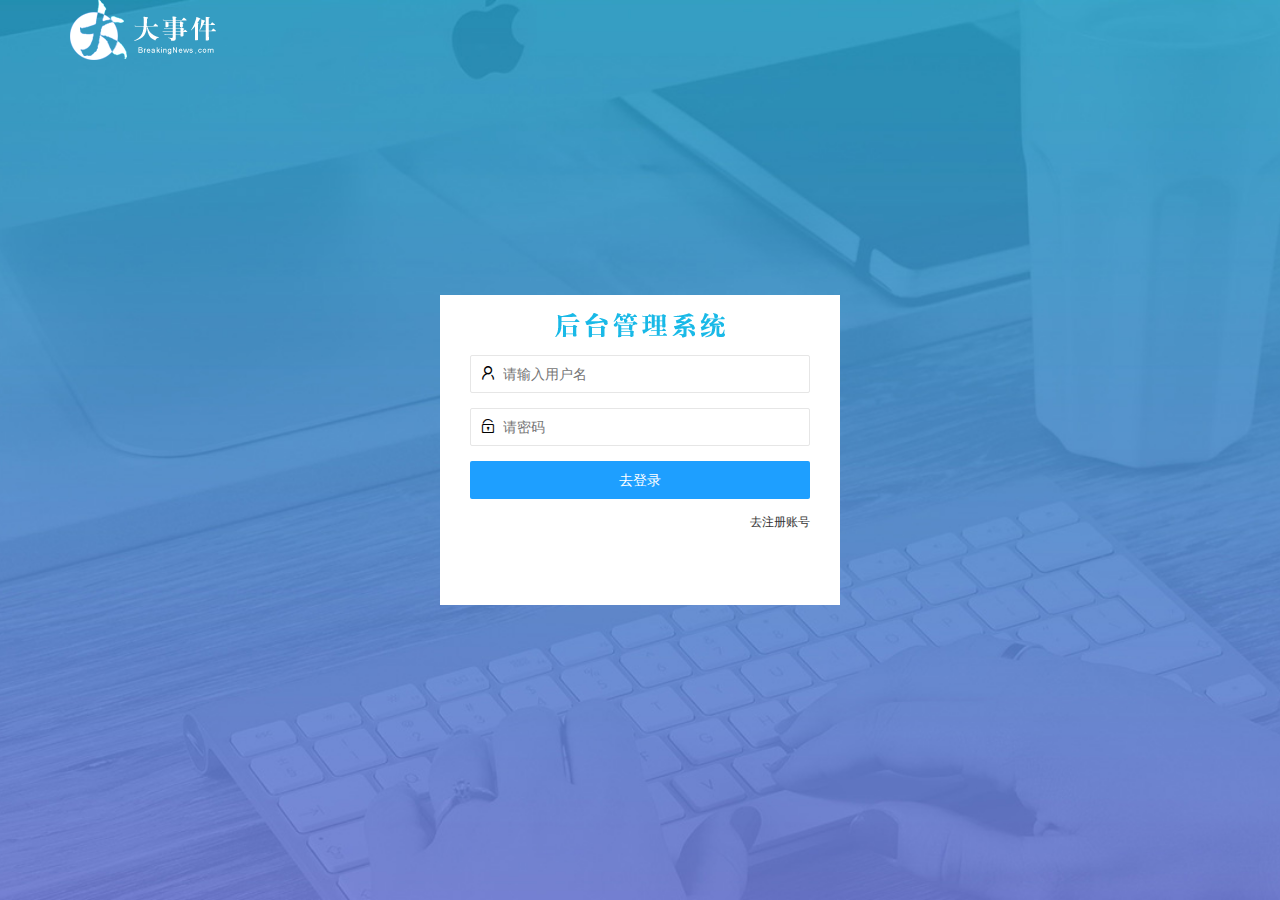
==== commit c1f2503b: "添加了index.js,index.css" ====
--- a/login.html
+++ b/login.html
@@ -32,7 +32,7 @@
       <!-- 登录按钮 -->
       <div class="layui-form-item">
         <!-- 注意： 表单提交按钮和普通提交按钮的区别，就是lay-submit属性-->
-        <button class="layui-btn layui-btn-fluid layui-btn-normal" lay-submit lay-filter="formDemo">登录</button>
+        <button class="layui-btn layui-btn-fluid layui-btn-normal" lay-submit>去登录</button>
       </div>
       <div class="layui-form-item links">
         <a href="javascript:;" id="link_reg">去注册账号</a>  
@@ -62,10 +62,10 @@
       <!-- 注册按钮 -->
       <div class="layui-form-item">
         <!-- 注意： 表单提交按钮和普通提交按钮的区别，就是lay-submit属性-->
-        <button class="layui-btn layui-btn-fluid layui-btn-normal" lay-submit lay-filter="formDemo">登录</button>
+        <button class="layui-btn layui-btn-fluid layui-btn-normal" lay-submit lay-filter="formDemo">注册</button>
       </div>
       <div class="layui-form-item links">
-        <a href="javascript:;" id="link_login">去登录</a>
+        <a href="javascript:;" id="link_login">登录</a>
       </div>
       </form>
       
